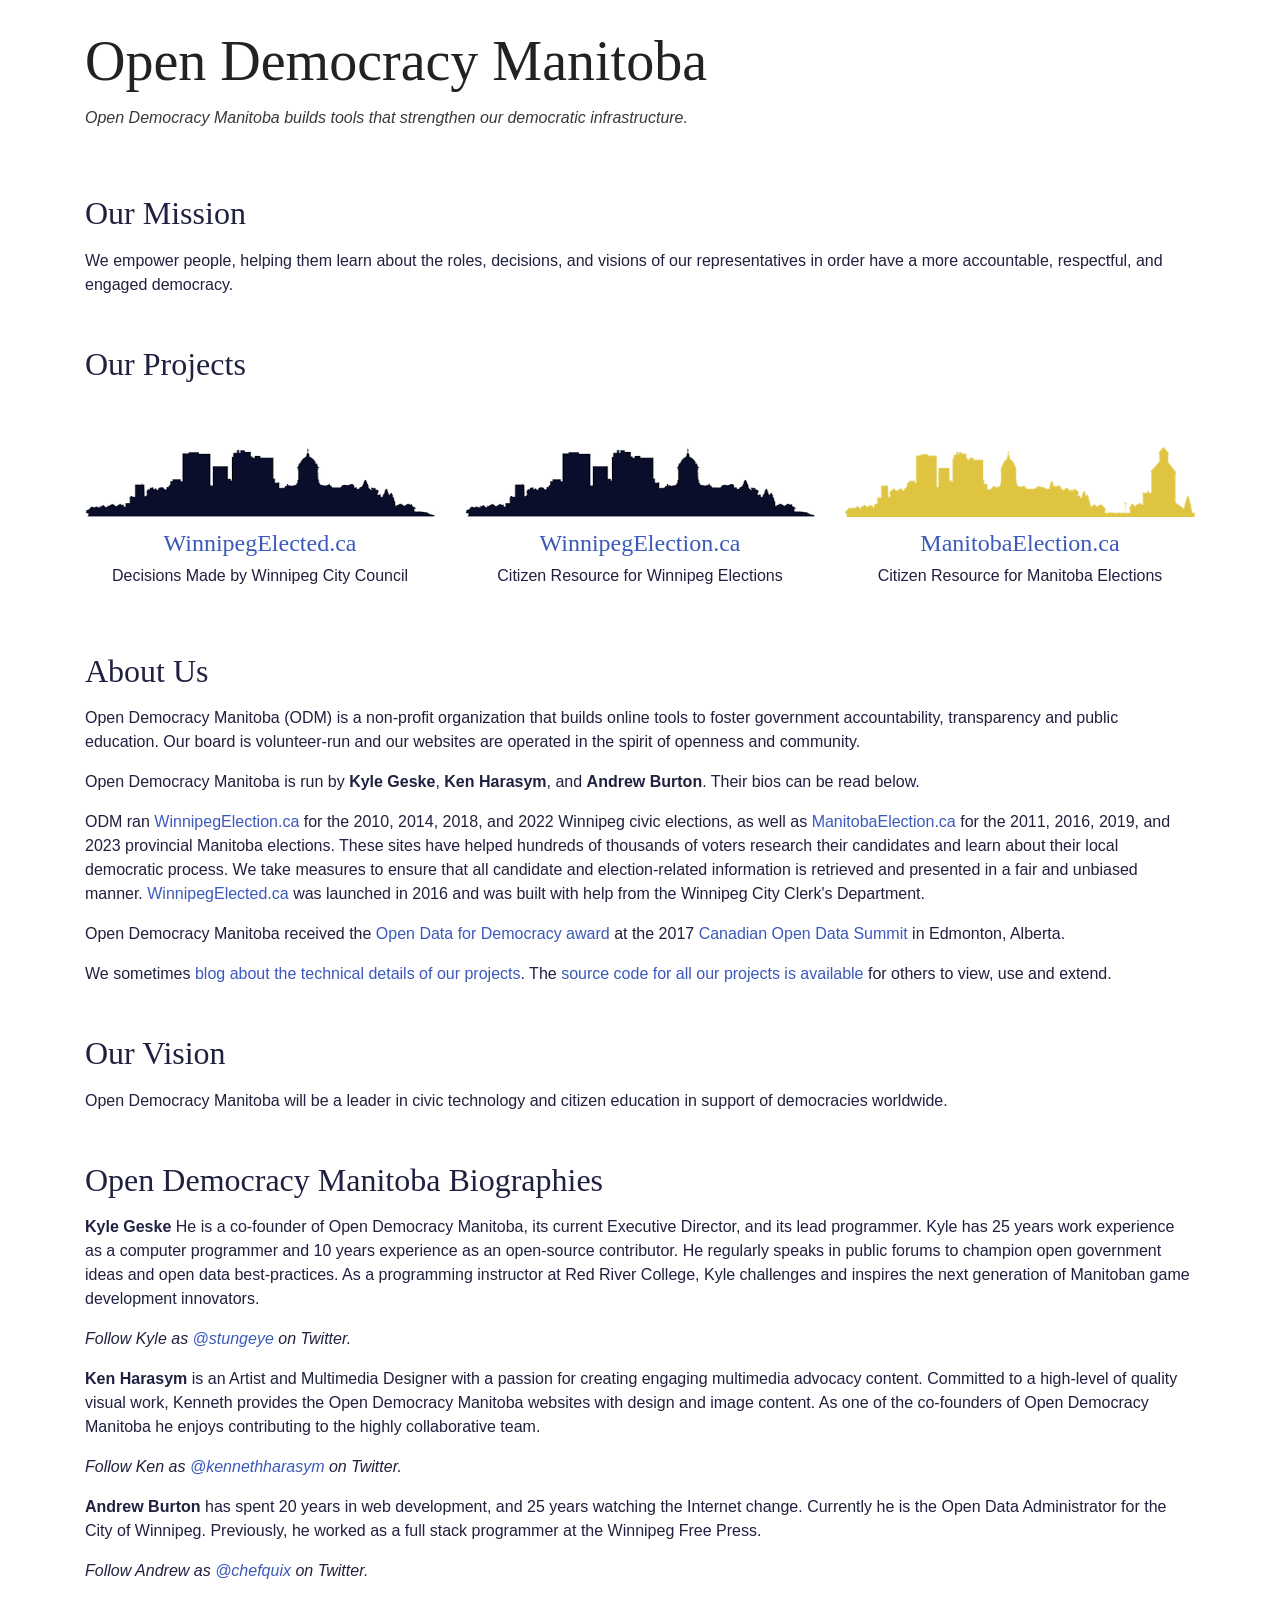
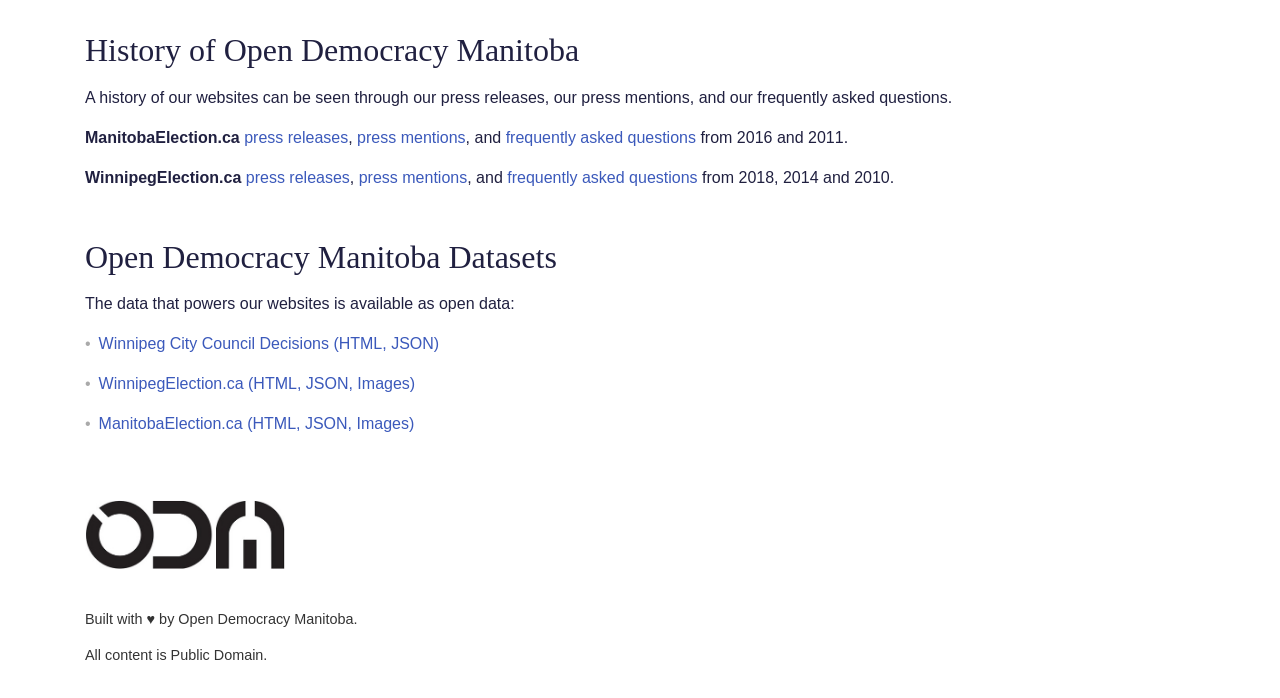
==== site/index.html @ 78b4f5b3 "Static archive of www.opendemocracymanitoba.ca, 2026-10-24" ====
<!DOCTYPE html>
<html lang="en">
<head>
    <title>Open Democracy Manitoba</title>
    <meta charset="utf-8">
    <meta name="viewport" content="width=device-width, initial-scale=1, shrink-to-fit=no">
    <meta http-equiv="x-ua-compatible" content="ie=edge">
    <meta name="google-site-verification" content="KQMaRpbiyP-Yjf2NMFXHOZENSlSLmRsKMjp-6EOsM9A" />
    <link rel="stylesheet" href="https://stackpath.bootstrapcdn.com/bootstrap/4.4.1/css/bootstrap.min.css" integrity="sha384-Vkoo8x4CGsO3+Hhxv8T/Q5PaXtkKtu6ug5TOeNV6gBiFeWPGFN9MuhOf23Q9Ifjh" crossorigin="anonymous">
    <link rel="stylesheet" href="style.css?12" type="text/css" >
</head>
<body>
    <div class='container'>
        <header>
            <h1>
                Open Democracy Manitoba
            </h1>
            <p>
              Open Democracy Manitoba builds tools that strengthen our democratic infrastructure.
            </p>
        </header>
        <section>
            <h2>Our Mission</h2>
            <p>
              We empower people, helping them learn about the roles, decisions, and visions of our representatives in order have a more accountable, respectful, and engaged democracy.
            </p>
        </section>

        <section class="details">
          <h2>Our Projects</h2>
        </section>

        <div class="row">
            <section class="wpg-elected col-md-4">
                <img class="img-fluid" src="wpgskyline.png" alt="Winnipeg Skyline">
                <h4><a href="https://winnipegelected.ca">WinnipegElected.ca</a></h4>
                <p>Decisions Made by Winnipeg City Council</p>
            </section>

            <section class="wpg-election col-md-4">
                <img class="img-fluid" src="wpgskyline.png" alt="Winnipeg Skyline">
                <h4><a href="https://winnipegelection.ca">WinnipegElection.ca</a></h4>
                <p>Citizen Resource for Winnipeg Elections</p>
            </section>

            <section class="mb-election col-md-4">
                <img class="img-fluid" src="mbskyline.png" alt="Manitoba Skyline">
                <h4><a href="https://manitobaelection.ca">ManitobaElection.ca</a></h4>
                <p>Citizen Resource for Manitoba Elections</p>
            </section>
        </div>

        <section>
            <h2>About Us</h2>
            <p>Open Democracy Manitoba (ODM) is a non-profit organization that builds online tools to foster government accountability, transparency and public education. Our board is volunteer-run and our websites are operated in the spirit of openness and community.</p>
            <p>Open Democracy Manitoba is run by <strong>Kyle Geske</strong>, <strong>Ken Harasym</strong>, and <strong>Andrew Burton</strong>. Their bios can be read below.</p>
            <p>ODM ran <a href="https://winnipegelection.ca">WinnipegElection.ca</a> for the 2010, 2014, 2018, and 2022 Winnipeg civic elections, as well as <a href="https://manitobaelection.ca">ManitobaElection.ca</a> for the 2011, 2016, 2019, and 2023 provincial Manitoba elections. These sites have helped hundreds of thousands of voters research their candidates and learn about their local democratic process. We take measures to ensure that all candidate and election-related information is retrieved and presented in a fair and unbiased manner. <a href="https://winnipegelected.ca">WinnipegElected.ca</a> was launched in 2016 and was built with help from the Winnipeg City Clerk's Department.</p>
            <p>Open Democracy Manitoba received the <a href="https://www.rrc.ca/informationsystems/2017/06/27/bit-instructor-honoured-for-efforts-to-promote-government-transparency-and-public-education/">Open Data for Democracy award</a> at the 2017 <a href="https://opendatasummit.ca/">Canadian Open Data Summit</a> in Edmonton, Alberta.</p>
            <p>We sometimes <a href="http://opendemocracymanitoba.github.io">blog about the technical details of our projects</a>. The <a href="https://github.com/opendemocracymanitoba/">source code for all our projects is available</a> for others to view, use and extend.</p>
        </section>

        <section class="details">
            <h2>Our Vision</h2>
            <p>Open Democracy Manitoba will be a leader in civic technology and citizen education in support of democracies worldwide.</p>
        </section>

        <section class="details">
            <h2>Open Democracy Manitoba Biographies</h2>
            <p><strong>Kyle Geske</strong> He is a co-founder of Open Democracy Manitoba, its current Executive Director, and its lead programmer. Kyle has 25 years work experience as a computer programmer and 10 years experience as an open-source contributor. He regularly speaks in public forums to champion open government ideas and open data best-practices. As a programming instructor at Red River College, Kyle challenges and inspires the next generation of Manitoban game development innovators.<p>
            <p><em>Follow Kyle as <a href="https://twitter.com/stungeye">@stungeye</a> on Twitter.</em></p>
            <p><strong>Ken Harasym</strong> is an Artist and Multimedia Designer with a passion for creating engaging multimedia advocacy content. Committed to a high-level of quality visual work, Kenneth provides the Open Democracy Manitoba websites with design and image content. As one of the co-founders of Open Democracy Manitoba he enjoys contributing to the highly collaborative team.</p>
            <p> <em>Follow Ken as <a href="https://twitter.com/kennethharasym">@kennethharasym</a> on Twitter.</em></p>
            <p><strong>Andrew Burton</strong> has spent 20 years in web development, and 25 years watching the Internet change. Currently he is the Open Data Administrator for the City of Winnipeg. Previously, he worked as a full stack programmer at the Winnipeg Free Press.</p>
            <p><em>Follow Andrew as <a href="https://twitter.com/chefquix">@chefquix</a> on Twitter.</em></p>
        </section>

        <section class="details">
            <h2>History of Open Democracy Manitoba</h2>
            <p>A history of our websites can be seen through our press releases, our press mentions, and our frequently asked questions. </p>
            <p><strong>ManitobaElection.ca</strong> <a href="http://www.manitobaelection.ca/press-releases/">press releases</a>, <a href="http://www.manitobaelection.ca/press-mentions/">press mentions</a>, and <a href="http://www.manitobaelection.ca/frequently-asked-questions/">frequently asked questions</a> from 2016 and 2011.</p>
            <p><strong>WinnipegElection.ca</strong> <a href="https://www.winnipegelection.ca/press-releases/">press releases</a>, <a href="https://www.winnipegelection.ca/press-mentions/">press mentions</a>, and <a href="https://www.winnipegelection.ca/frequently-asked-questions/">frequently asked questions</a> from 2018, 2014 and 2010.</p>
        </section>
 
        <section class="details">
            <h2>Open Democracy Manitoba Datasets</h2>
            <p>The data that powers our websites is available as open data:</p>
            <ul>
              <li><a href="https://github.com/OpenDemocracyManitoba/Winnipeg-Council-Document-Parser">Winnipeg City Council Decisions <span class="link-tech">(HTML, JSON)</span></a></li>
              <li><a href="https://github.com/OpenDemocracyManitoba/Winnipeg-Election-Data">WinnipegElection.ca <span class="link-tech">(HTML, JSON, Images)</span></a></li>
              <li><a href="https://github.com/OpenDemocracyManitoba/Manitoba-Election-Data">ManitobaElection.ca  <span class="link-tech">(HTML, JSON, Images)</span></a></li>
            </ul>
            <img src="odm_logo.jpg" alt="Open Democracy Manitoba Logo">
            <br>
            <br>
            <p class="dim">Built with ♥ by Open Democracy Manitoba.</p>
            <p class="dim">All content is Public Domain.</p>
        </section>
   </div>
</body>
</html>
---- site/style.css ----
h1, h2, h3, h4, h5, h6 {
  margin: 0;
  padding: 0;
  border: 0;
  vertical-align: baseline;
  font-family: Georgia, "Bitstream Charter", serif; }

h1 a, h2 a, h3 a, h4 a, h5 a, h6 a {
  font-family: Georgia, "Bitstream Charter", serif; }

footer, header, hgroup, menu, nav, section {
  display: block; }

body {
  color: #222;
  margin-left: 1em;
  margin-right: 1em;
}


table {
  border-collapse: collapse;
  border-spacing: 0; }

a {
  color: #3b59bb;
  text-decoration: none; }
  a img {
    border: none; }

p {
  margin-bottom: 1em;
  }

a:hover {
  text-decoration: underline; }

header {
    margin-bottom: 4em;
}

header h1 {
  margin-top: 0.5em;
  margin-bottom: 0.2em;
  font-size: 3.5em;
  color: #222;
  font-family: Georgia, "Bitstream Charter", serif;
}

header img {
    margin-top: 2em;
    display: block;
    width: 250px;
}

header p {
  font-style: italic;
  color: #393939;
}

.row section {
  margin-bottom: 3em;
}

section h2 {
  color: #202040;
  font-family: Georgia, "Bitstream Charter", serif;
  margin-bottom: 0.5em;
}

section p {
  color: #202040;
}

section {
  margin-bottom: 2em;
}

section.wpg-elected,
section.wpg-election,
section.mb-election {
  text-align: center;
}

section.wpg-elected h4,
section.wpg-election h4,
section.mb-election h4 {
    margin-top: 0.5em;
    margin-bottom: 0.25em;
}

section.details {
    margin-top: 3em;
}

div.row {
  margin-top: 4em;
}

ul li {
    margin-bottom: 1em;
    list-style: none;
    margin-left: -2.5em;
}

li:before {
    content: "\002022";
    color: #aaa;
    padding-right: 0.5em;
}

section.details img {
  margin-top: 3em;
  margin-bottom: 1em;
  width: 200px;
}

.dim {
  color: #333;
  font-size: 0.9em;
}

@media (max-width: 410px) { 
  span.link-tech {
    display: none;
  }
}
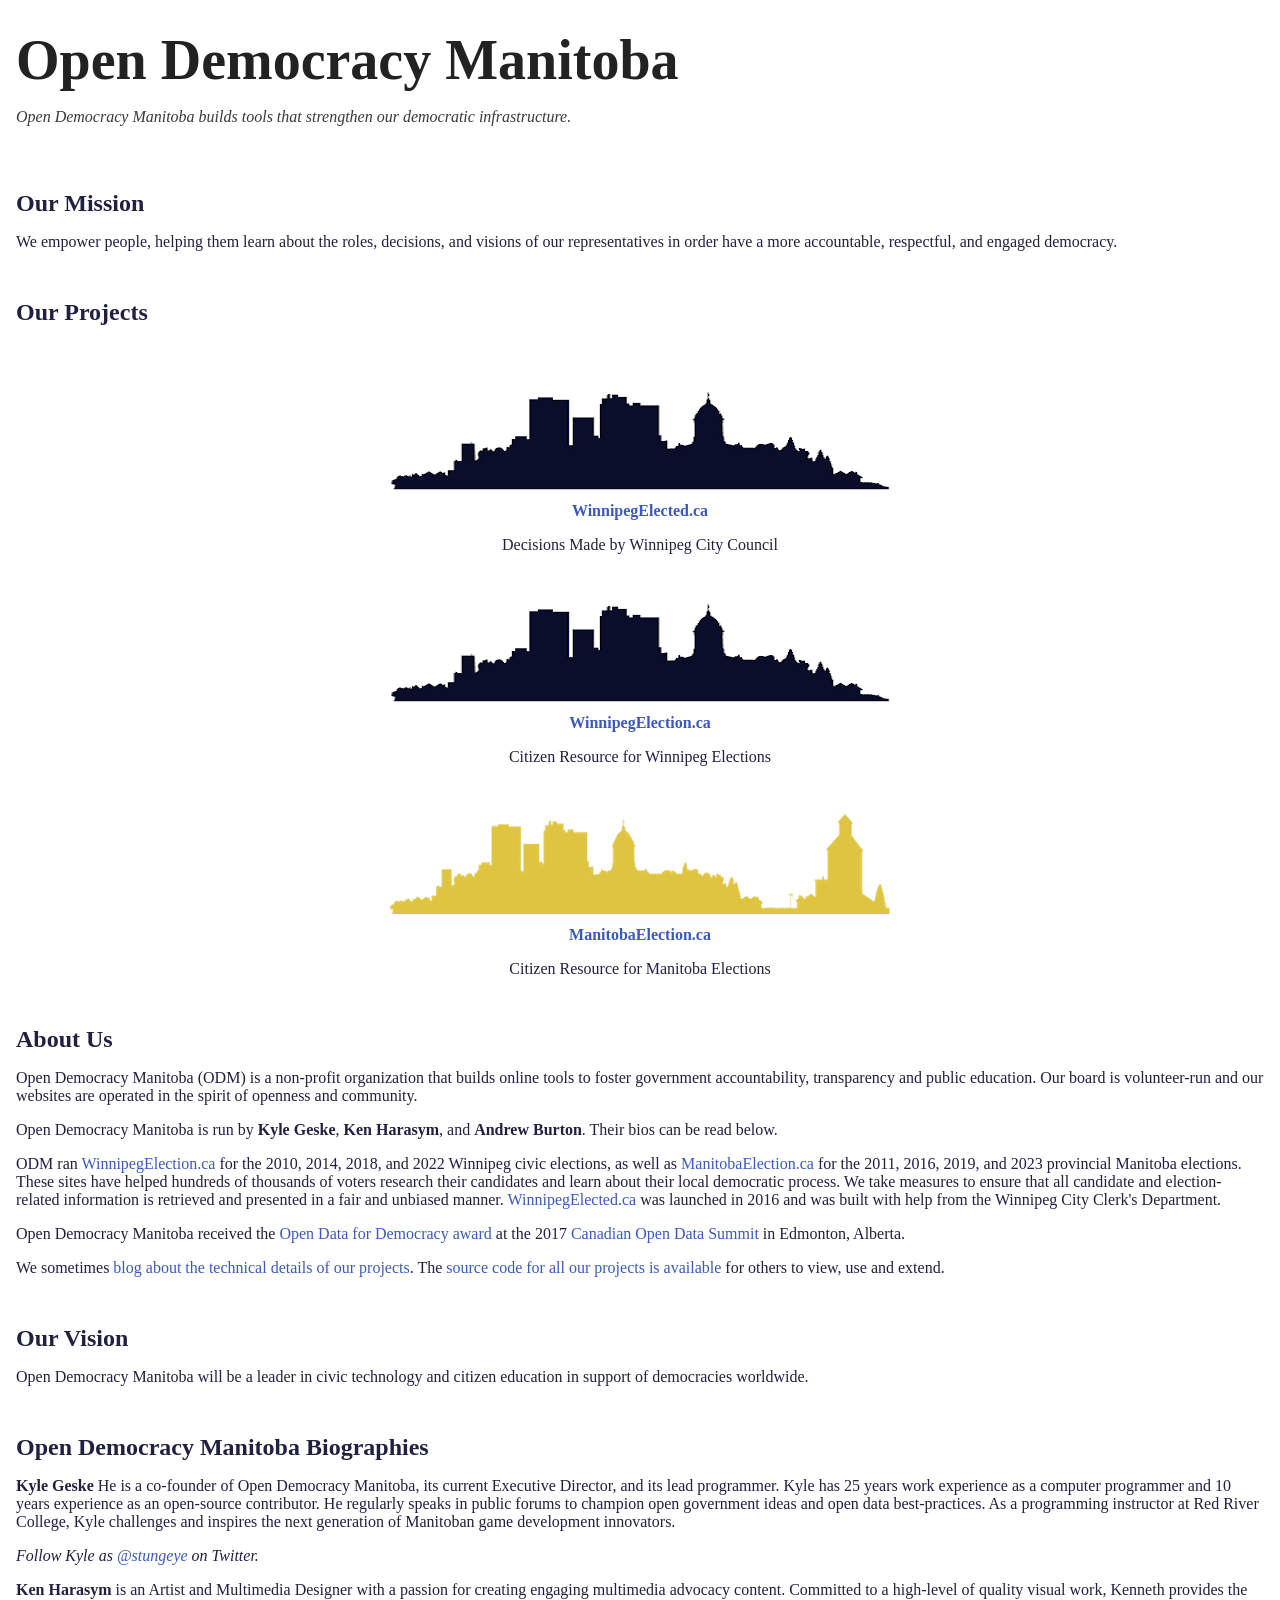
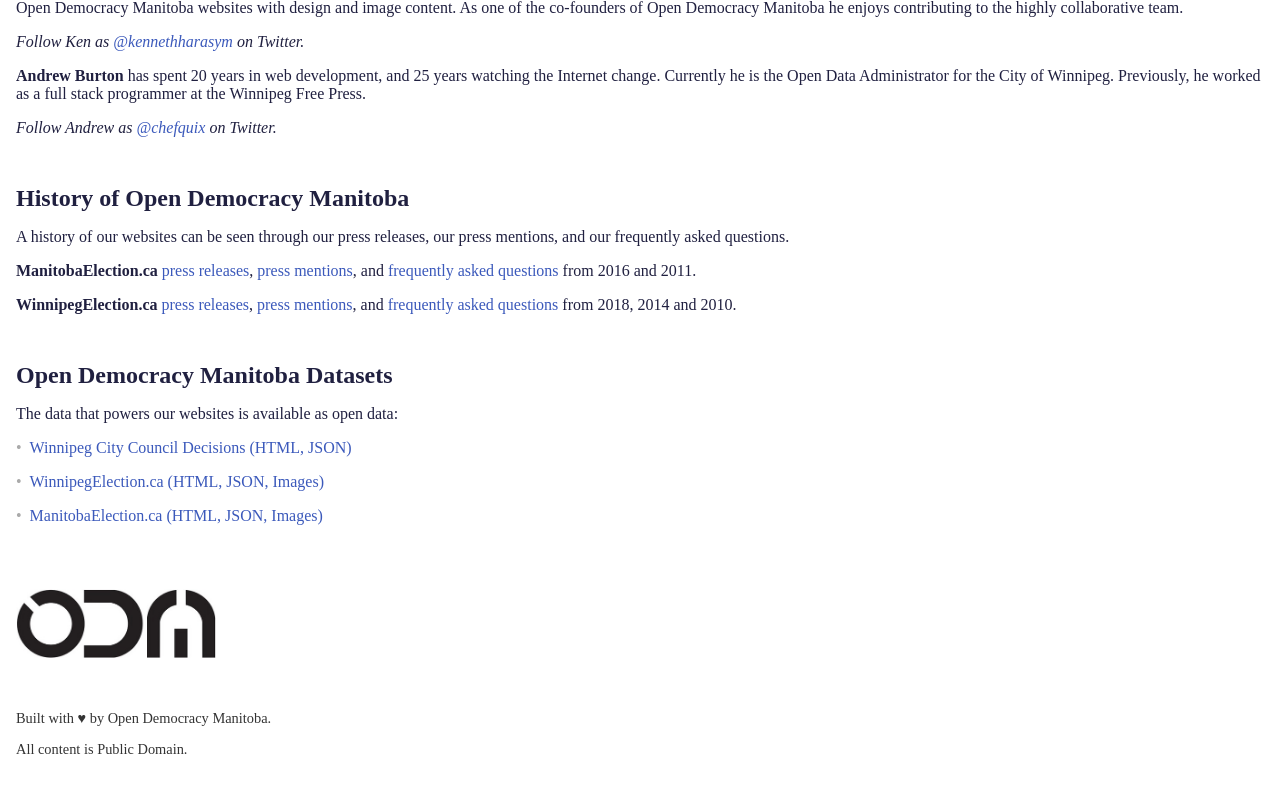
==== commit 7a697aba: "Mirror Tailwind CSS and Bootstrap into site/_ext/ (R4) Phase B of the olddroplet migration, R4 (2026" ====
--- a/site/index.html
+++ b/site/index.html
@@ -6,7 +6,7 @@
     <meta name="viewport" content="width=device-width, initial-scale=1, shrink-to-fit=no">
     <meta http-equiv="x-ua-compatible" content="ie=edge">
     <meta name="google-site-verification" content="KQMaRpbiyP-Yjf2NMFXHOZENSlSLmRsKMjp-6EOsM9A" />
-    <link rel="stylesheet" href="https://stackpath.bootstrapcdn.com/bootstrap/4.4.1/css/bootstrap.min.css" integrity="sha384-Vkoo8x4CGsO3+Hhxv8T/Q5PaXtkKtu6ug5TOeNV6gBiFeWPGFN9MuhOf23Q9Ifjh" crossorigin="anonymous">
+    <link rel="stylesheet" href="/_ext/stackpath.bootstrapcdn.com/bootstrap/4.4.1/css/bootstrap.min.css" integrity="sha384-Vkoo8x4CGsO3+Hhxv8T/Q5PaXtkKtu6ug5TOeNV6gBiFeWPGFN9MuhOf23Q9Ifjh" crossorigin="anonymous">
     <link rel="stylesheet" href="style.css?12" type="text/css" >
 </head>
 <body>
